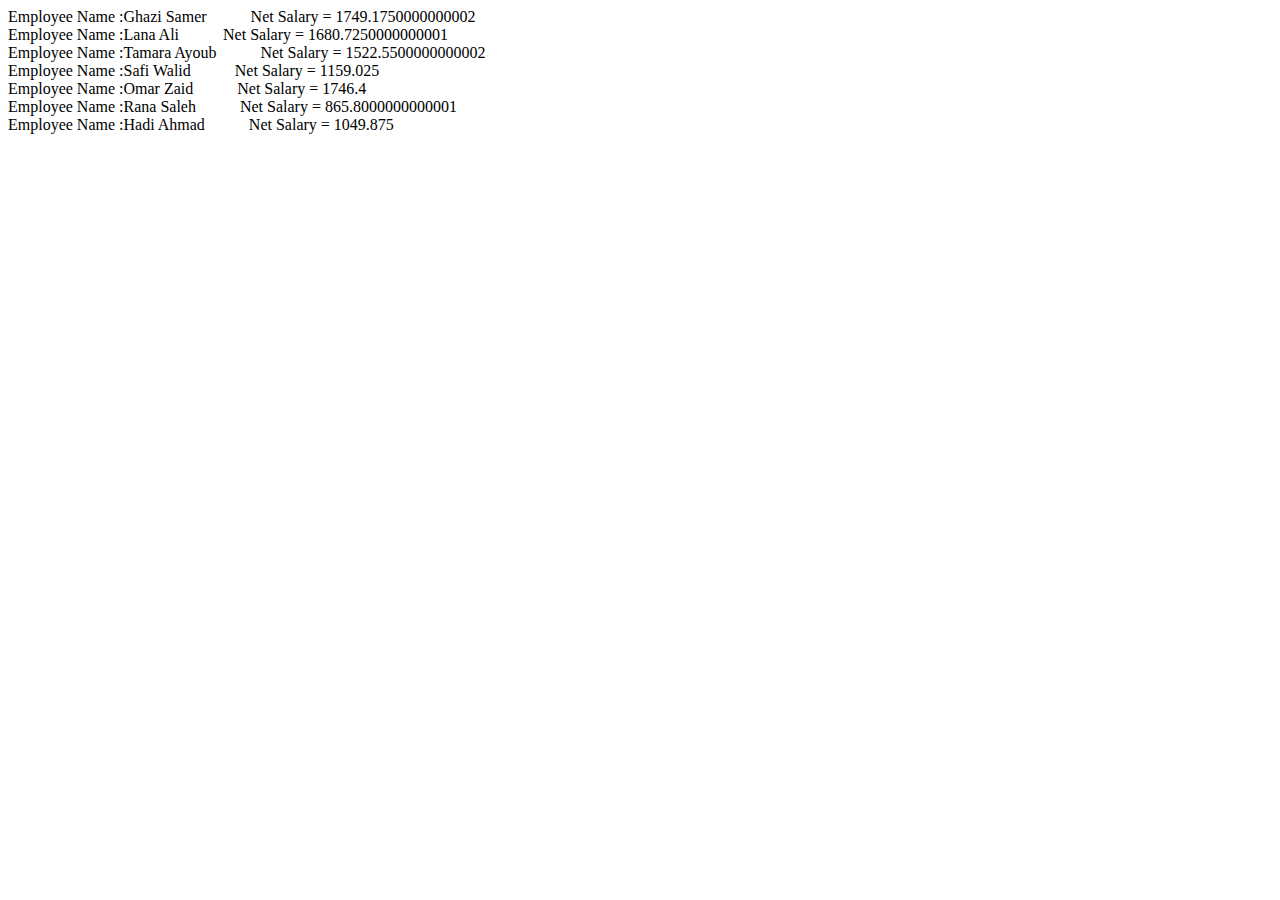
==== index.html @ 353f7c7f "make a constructur for employees data" ====
<!DOCTYPE html>
<html lang="en">
<head>
    <meta charset="UTF-8">
    <meta http-equiv="X-UA-Compatible" content="IE=edge">
    <meta name="viewport" content="width=device-width, initial-scale=1.0">
    <title>Document</title>
    <script src="/ app.js"></script>
</head>
<body>
    <header></header>
    <main>  </main>
    <footer></footer>
</body>
</html>
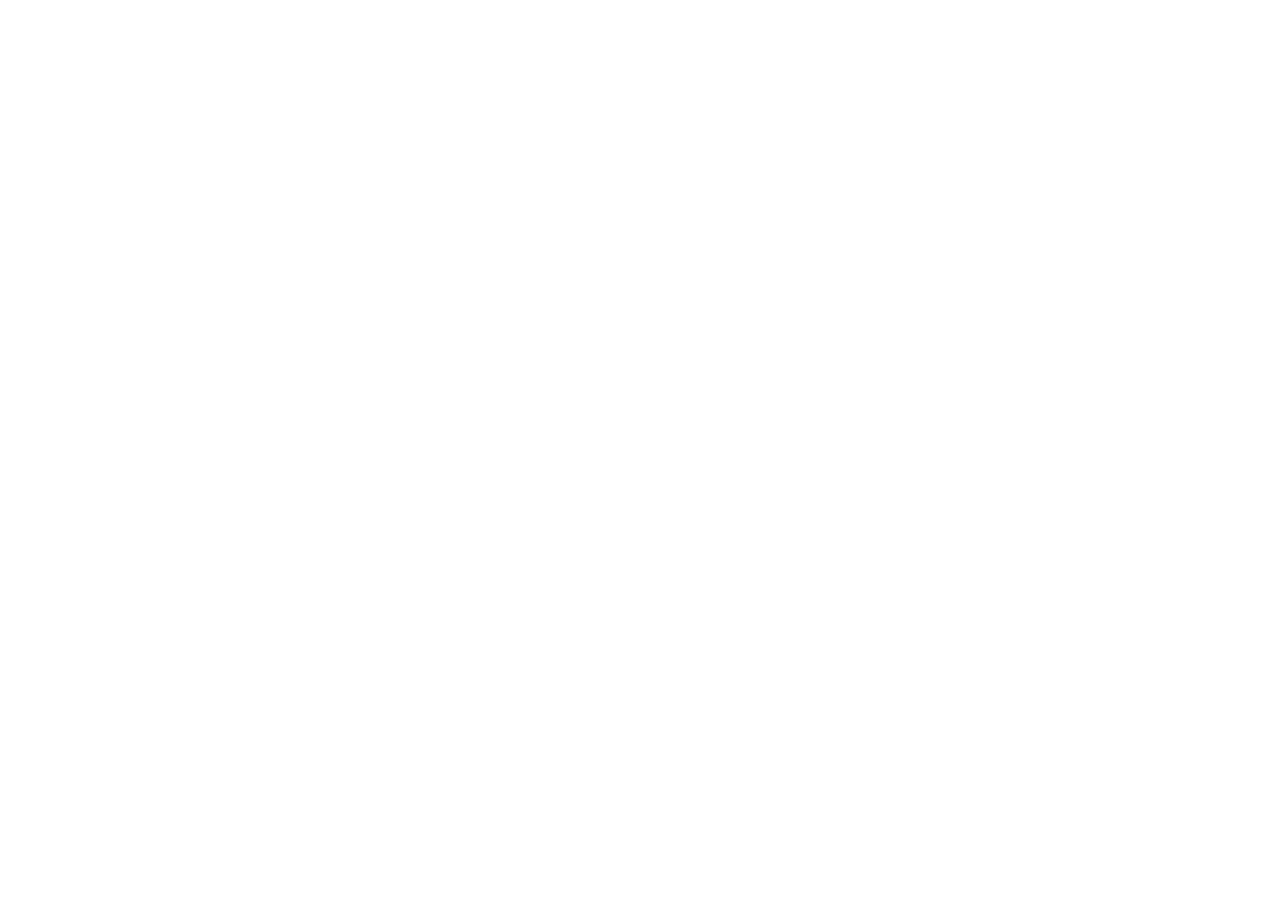
==== commit a9c03293: "Update index.html" ====
--- a/index.html
+++ b/index.html
@@ -5,11 +5,11 @@
     <meta http-equiv="X-UA-Compatible" content="IE=edge">
     <meta name="viewport" content="width=device-width, initial-scale=1.0">
     <title>Document</title>
-    <script src="/ app.js"></script>
+    <script src="/app.js"></script>
 </head>
 <body>
     <header></header>
     <main>  </main>
     <footer></footer>
 </body>
-</html>+</html>
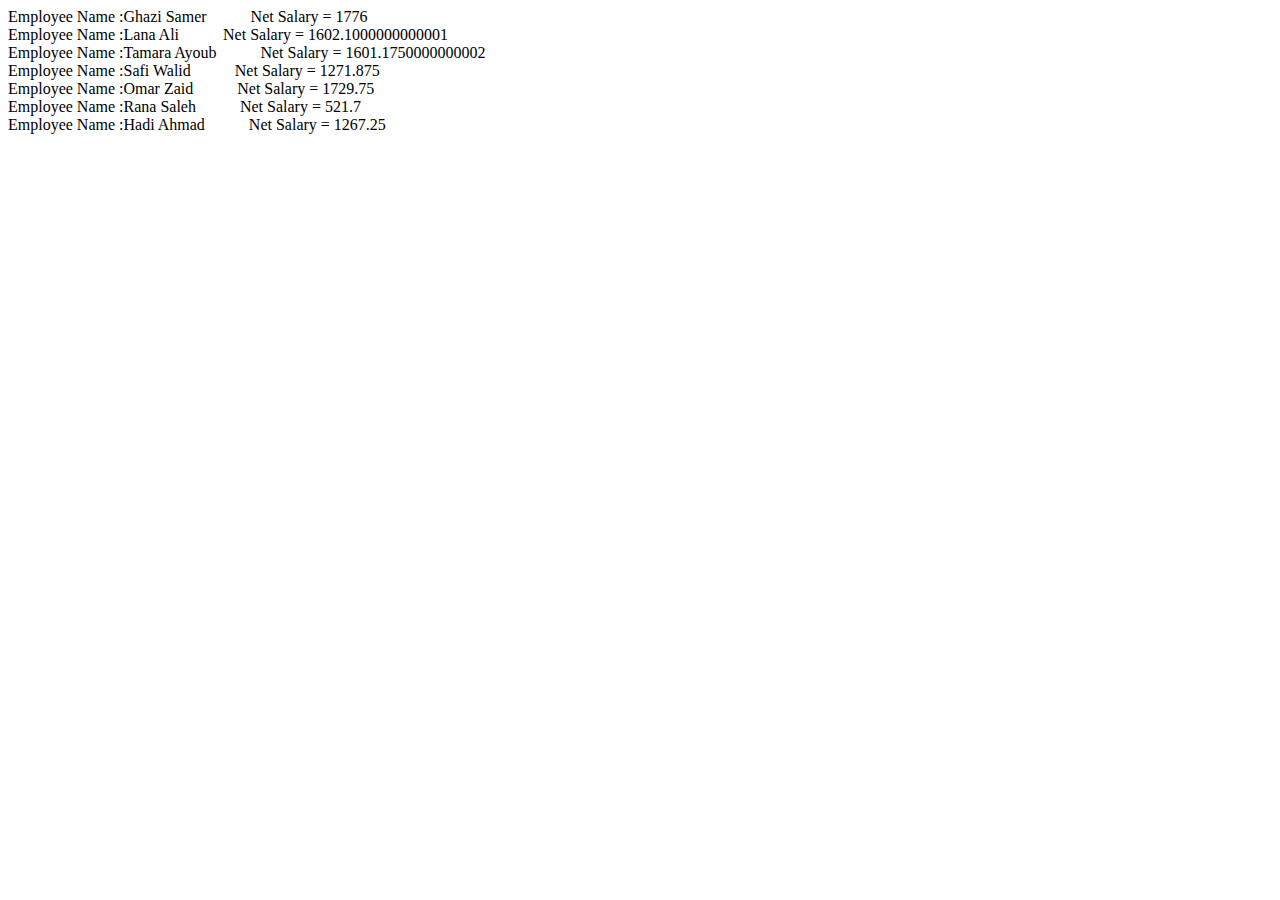
==== commit 5d5953c9: "Update index.html" ====
--- a/index.html
+++ b/index.html
@@ -5,7 +5,7 @@
     <meta http-equiv="X-UA-Compatible" content="IE=edge">
     <meta name="viewport" content="width=device-width, initial-scale=1.0">
     <title>Document</title>
-    <script src="/app.js"></script>
+    <script src="/ app.js"></script>
 </head>
 <body>
     <header></header>
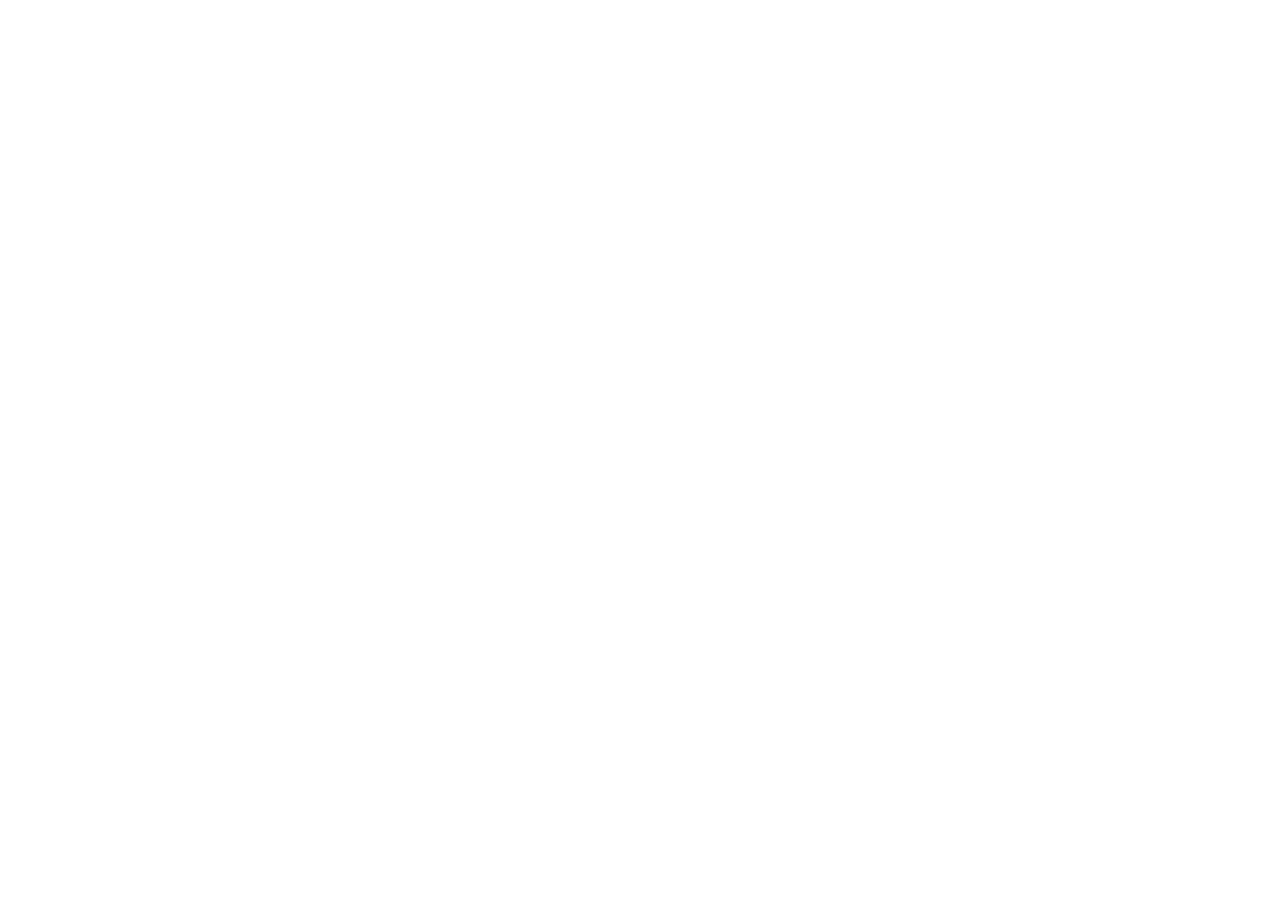
==== commit a860b6de: "Update index.html" ====
--- a/index.html
+++ b/index.html
@@ -5,7 +5,7 @@
     <meta http-equiv="X-UA-Compatible" content="IE=edge">
     <meta name="viewport" content="width=device-width, initial-scale=1.0">
     <title>Document</title>
-    <script src="/ app.js"></script>
+    <script src="/app.js"></script>
 </head>
 <body>
     <header></header>
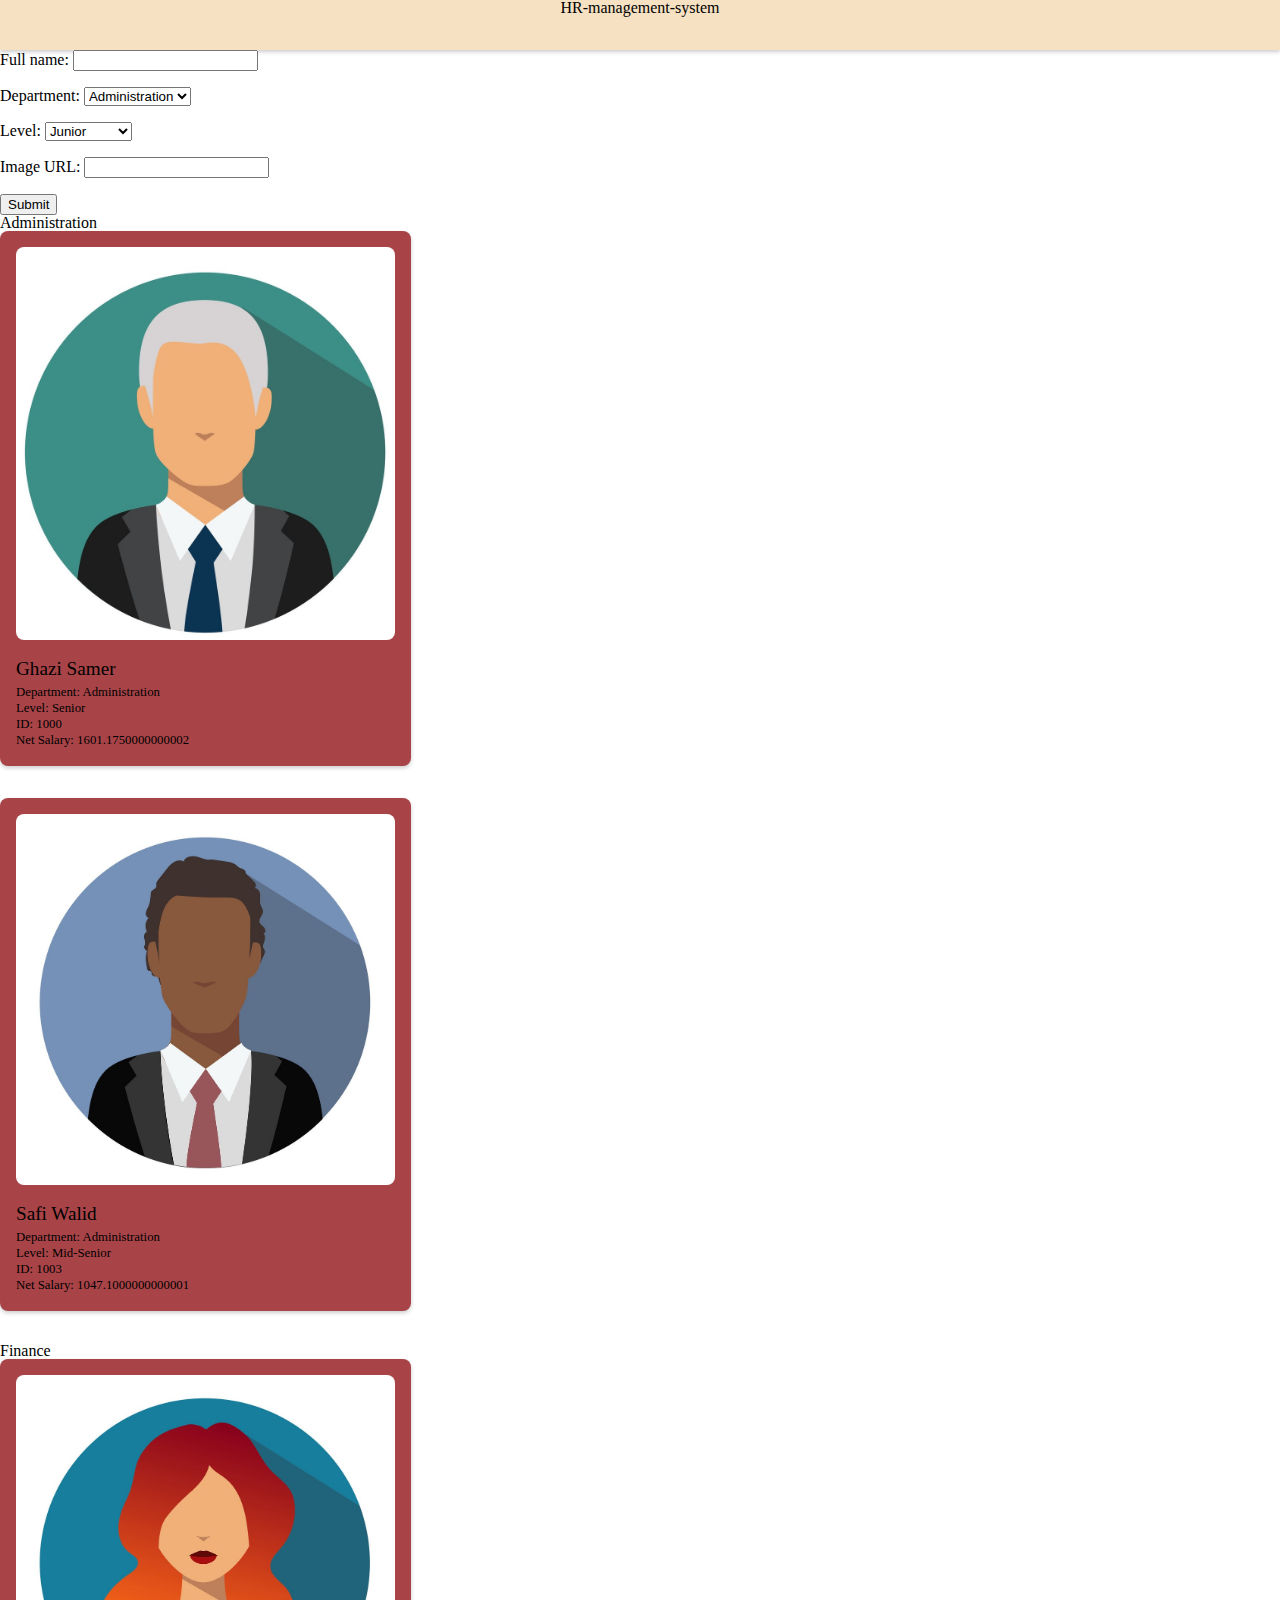
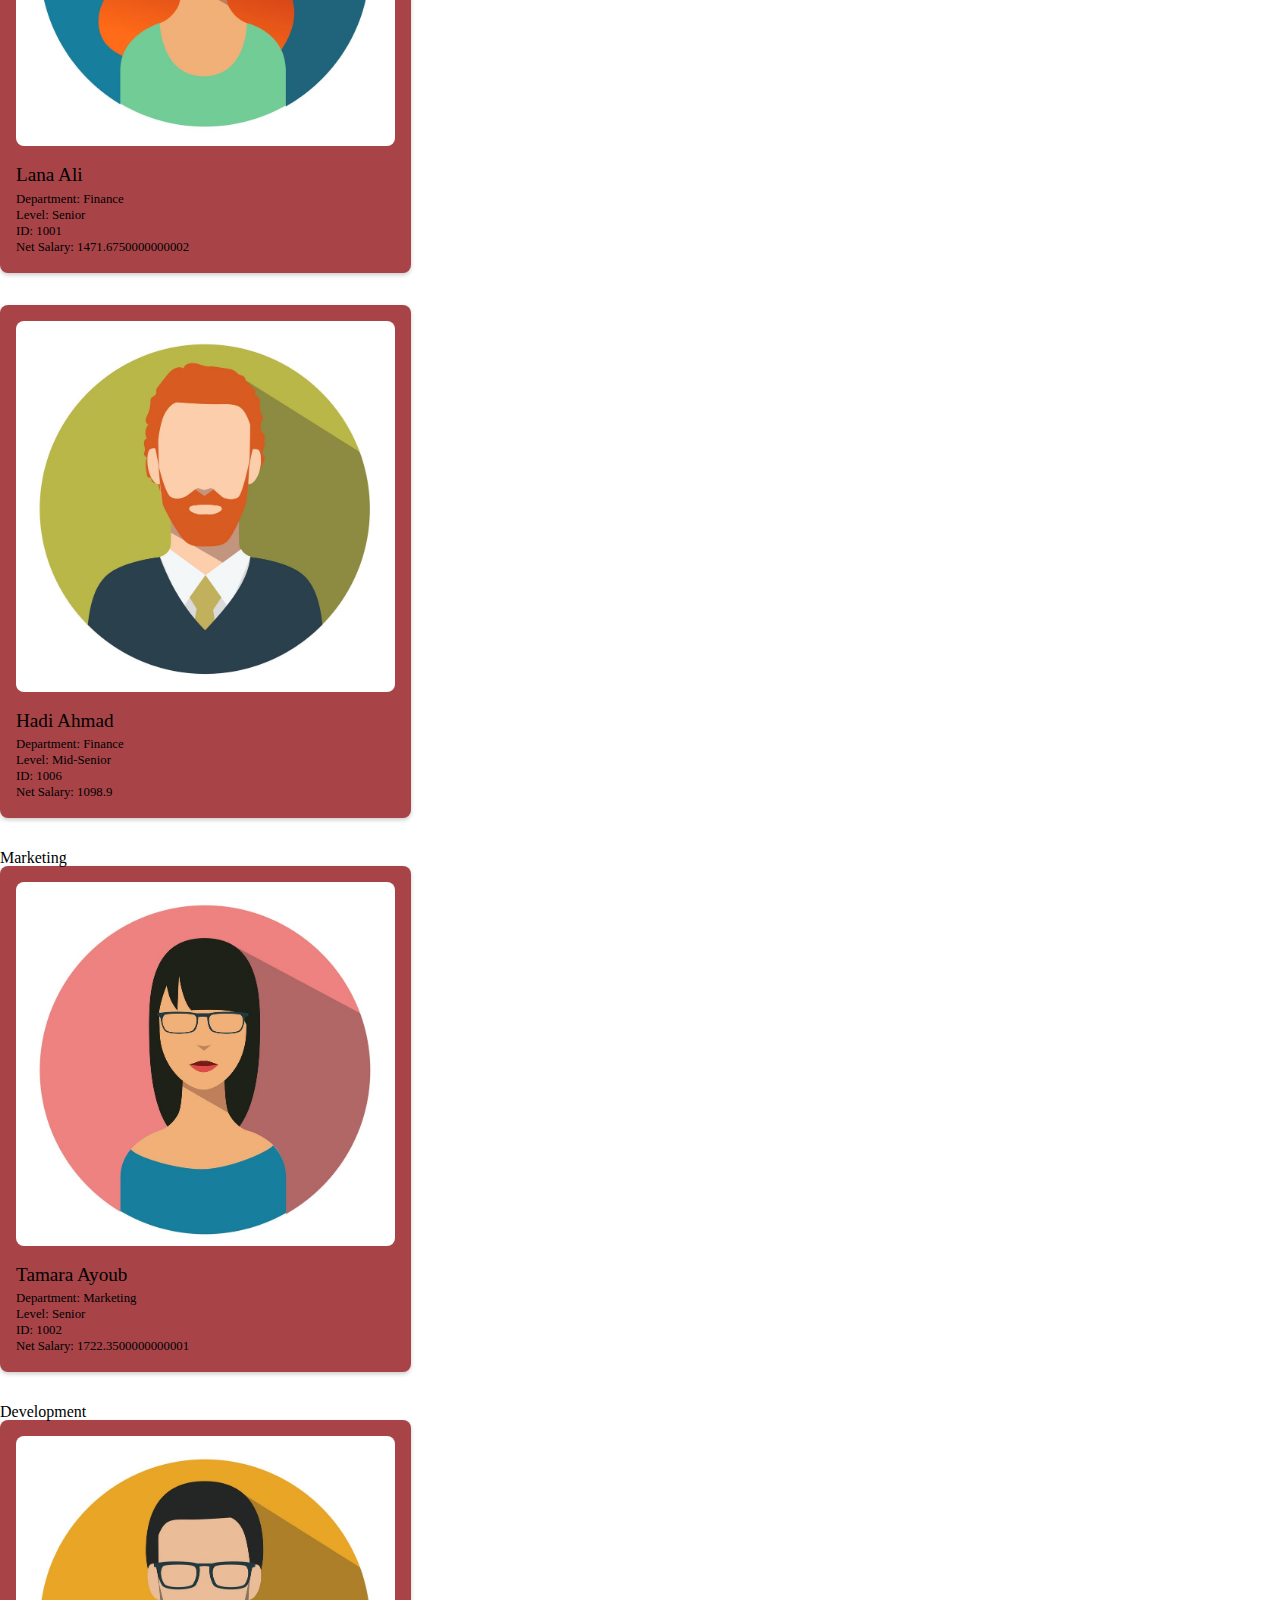
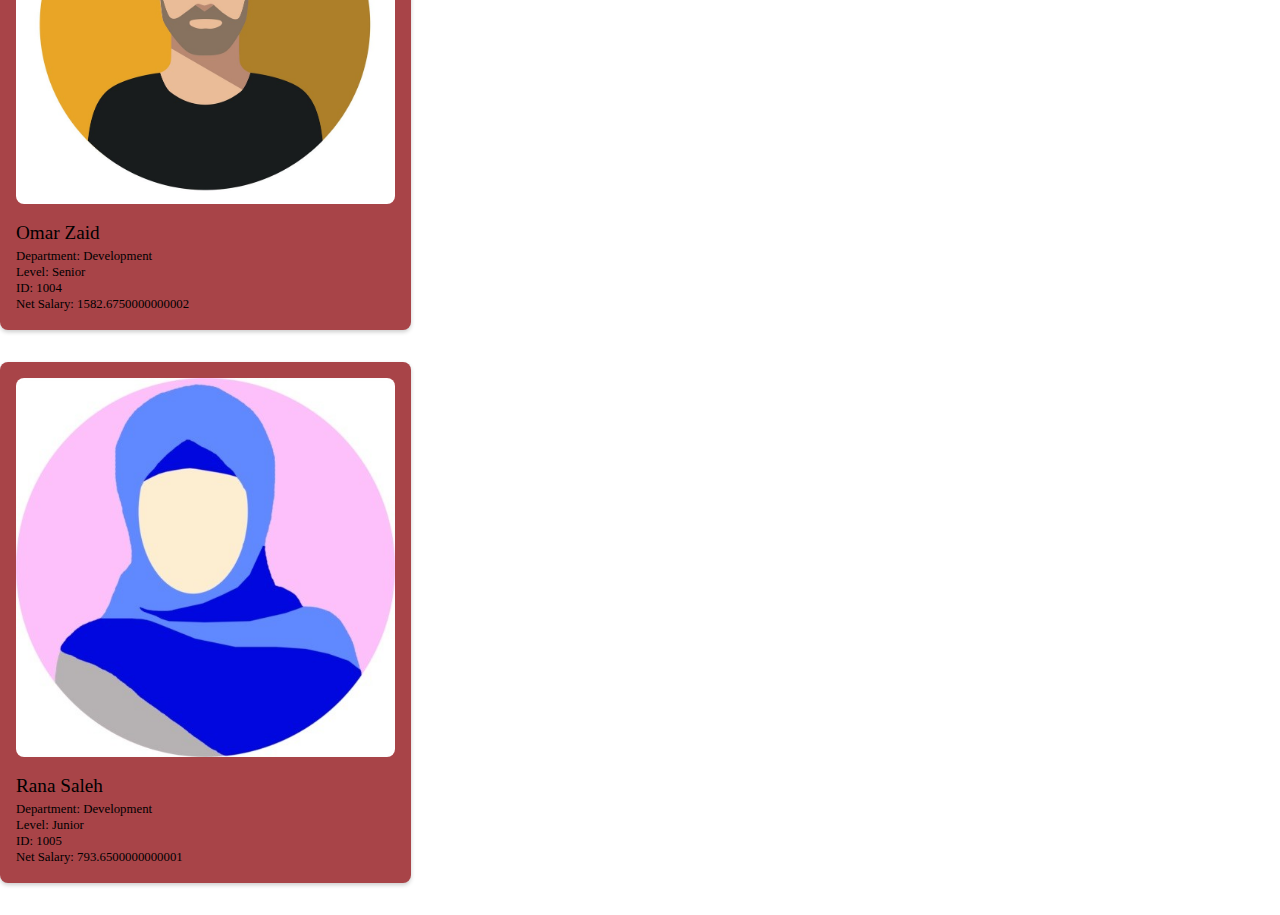
==== commit e3c7ea8d: "continue work on website and make it dynamic" ====
--- a/index.html
+++ b/index.html
@@ -5,11 +5,41 @@
     <meta http-equiv="X-UA-Compatible" content="IE=edge">
     <meta name="viewport" content="width=device-width, initial-scale=1.0">
     <title>Document</title>
-    <script src="/app.js"></script>
+    <link rel="stylesheet" href="CSS files/indexstyles.css">
+    <link rel="stylesheet" href="CSS files/reset.css">
 </head>
 <body>
-    <header></header>
-    <main>  </main>
+    <header>
+        <h1>HR-management-system</h1>
+    </header>
+    <main>
+        <form id='form' >
+            <label for="full-name">Full name:</label>
+            <input type="text" id="full-name" name="full-name"><br><br>
+          
+            <label for="department">Department:</label>
+            <select id="department" name="department">
+              <option value="administration">Administration</option>
+              <option value="marketing">Marketing</option>
+              <option value="development">Development</option>
+              <option value="finance">Finance</option>
+            </select><br><br>
+          
+            <label for="level">Level:</label>
+            <select id="level" name="level">
+              <option value="junior">Junior</option>
+              <option value="mid-senior">Mid-Senior</option>
+              <option value="senior">Senior</option>
+            </select><br><br>
+          
+            <label for="imageurl">Image URL:</label>
+            <input type="text" id="imageurl" name="imageurl"><br><br>
+          
+            <input type="submit" value="Submit">
+          </form> 
+          <script src="JS files/ app.js"></script>
+    </main>
     <footer></footer>
+
 </body>
 </html>
--- a/CSS files/indexstyles.css
+++ b/CSS files/indexstyles.css
@@ -0,0 +1,71 @@
+:root {
+    --color-1: #F6E1C3;
+    --color-2: #E9A178;
+    --color-3: #A84448;
+  }    
+  body {
+    background-color: var(--light-gray);
+    font-family: 'Montserrat', sans-serif;
+    color: var(--dark-gray);
+  }
+  
+  
+  header {
+    text-align: center;
+    display: flex;
+    justify-content: space-between;
+    align-items: center;
+    background-color: var(--color-1);
+    padding: 1rem;
+    height: 50px; 
+    box-shadow: 0 2px 4px rgba(0, 0, 0, 0.2);
+  }
+  h1{
+    font-size: 48pt;
+  }
+  
+  
+  footer {
+    box-shadow: 0 -2px 4px rgba(0, 0, 0, 0.2);
+    background-color: var(--color-2);
+    padding: 1rem;
+    
+  }
+  
+  form{
+  margin: 20px 0;  
+  }
+  
+  
+  .card {
+    background-color: var(--color-3); ;
+    border-radius: 0.5rem;
+    box-shadow: 0 2px 4px rgba(0, 0, 0, 0.2);
+    margin-bottom: 2rem;
+    width: calc(33.33% - 1rem);
+    padding: 1rem;
+    box-sizing: border-box;
+  }
+  
+  .card img {
+    width: 100%;
+    border-radius: 0.5rem;
+    margin-bottom: 1rem;
+  }
+  
+  .card h2 {
+    font-size: 1.2rem;
+    margin-bottom: 0.5rem;
+  }
+  
+  .card p {
+    font-size: 0.8rem;
+    margin-bottom: 0.2rem;
+  }
+  
+  .card-info {
+    display: flex;
+    flex-direction: column;
+    align-items: center;
+  }
+  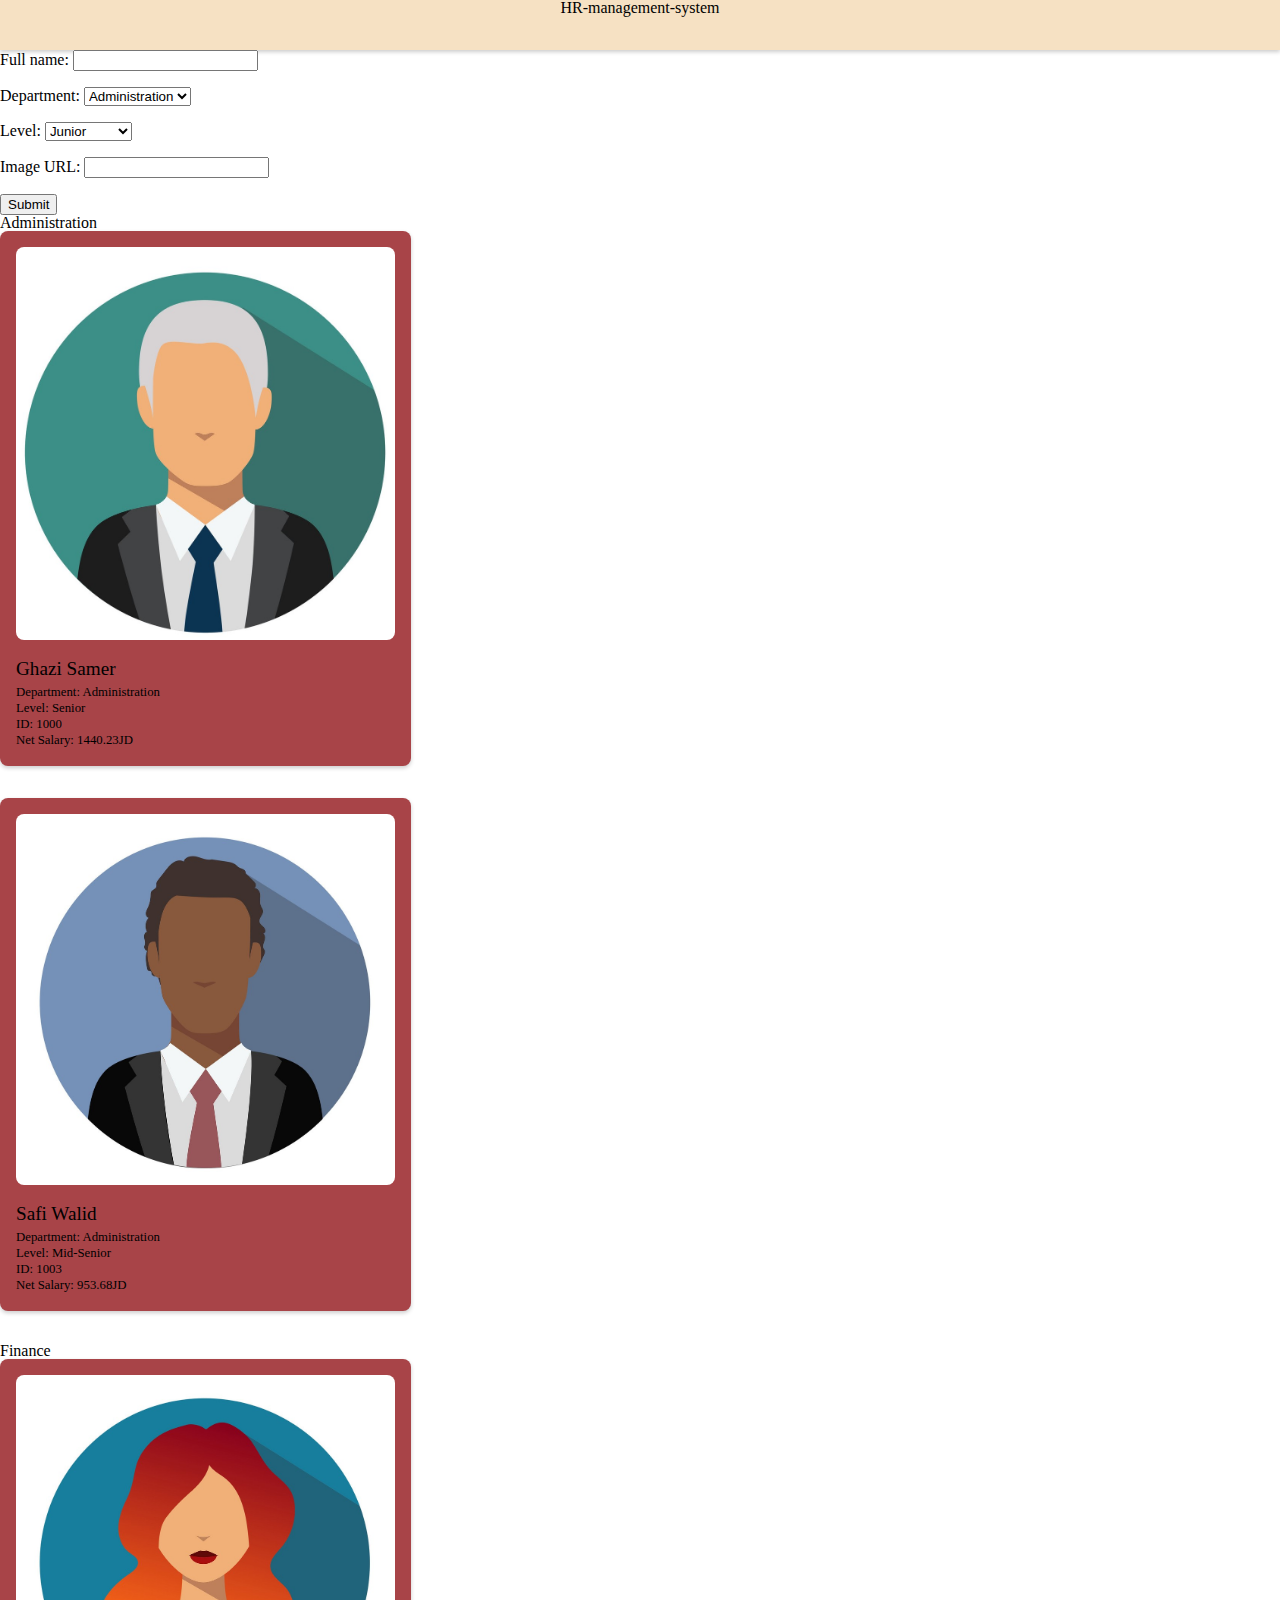
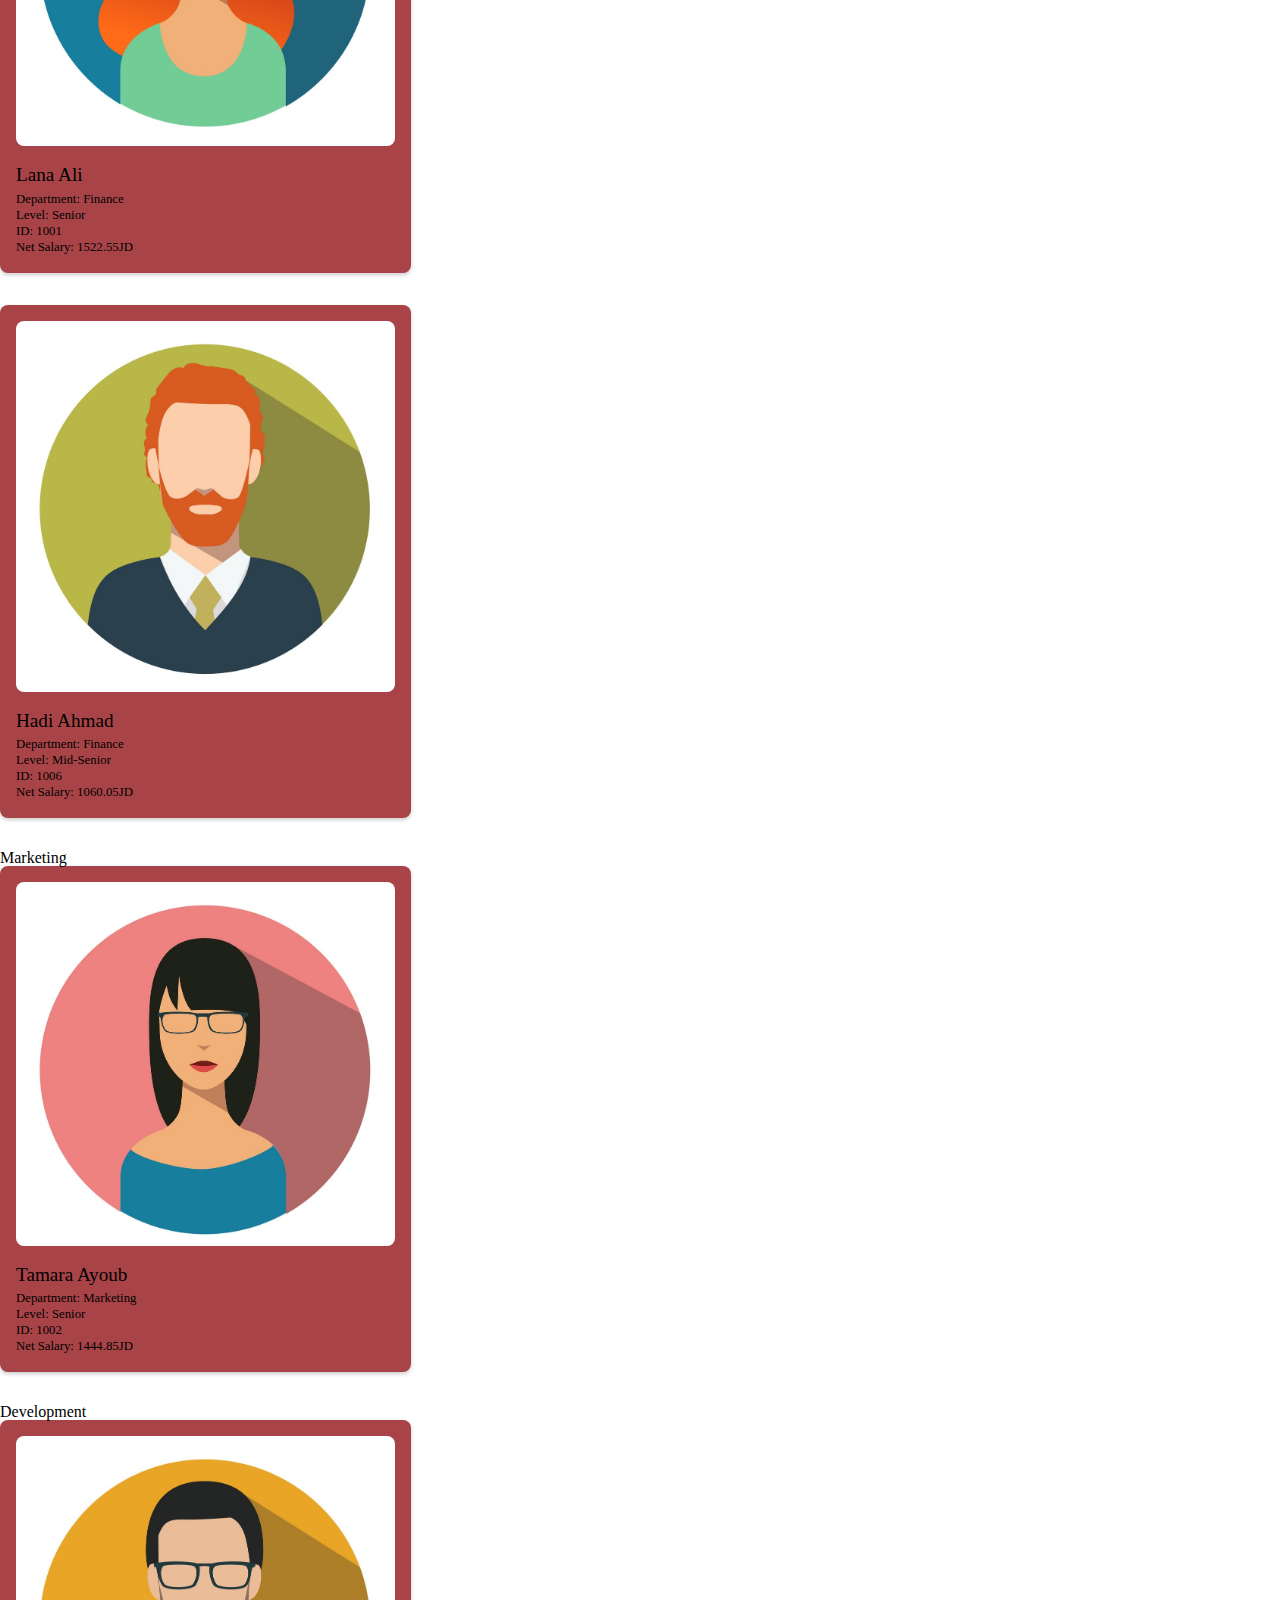
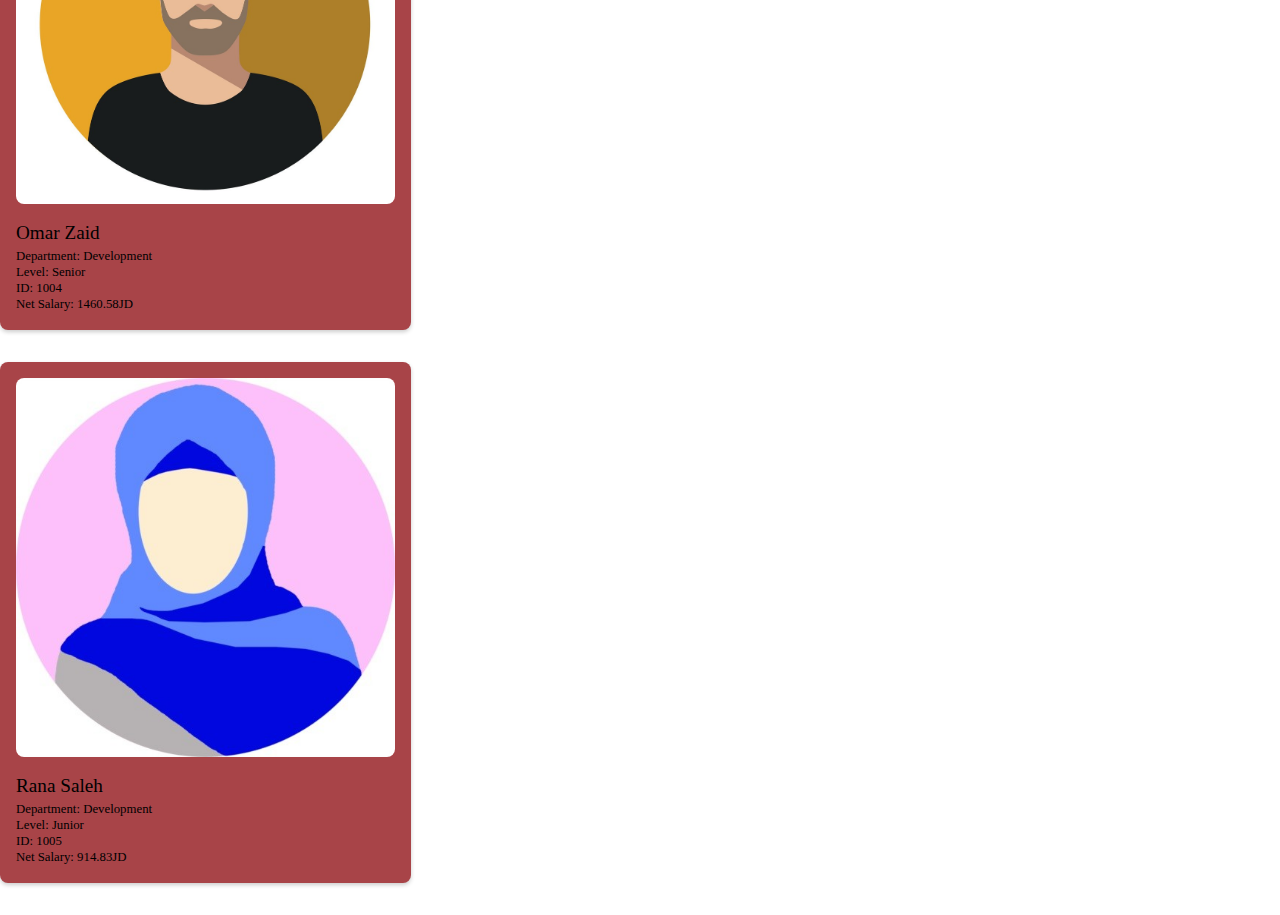
==== commit 3b65bab3: "modify accounting page and add local storage" ====
--- a/index.html
+++ b/index.html
@@ -19,17 +19,17 @@
           
             <label for="department">Department:</label>
             <select id="department" name="department">
-              <option value="administration">Administration</option>
-              <option value="marketing">Marketing</option>
-              <option value="development">Development</option>
-              <option value="finance">Finance</option>
+              <option value="Administration">Administration</option>
+              <option value="Marketing">Marketing</option>
+              <option value="Development">Development</option>
+              <option value="Finance">Finance</option>
             </select><br><br>
           
             <label for="level">Level:</label>
             <select id="level" name="level">
-              <option value="junior">Junior</option>
-              <option value="mid-senior">Mid-Senior</option>
-              <option value="senior">Senior</option>
+              <option value="Junior">Junior</option>
+              <option value="Mid-senior">Mid-Senior</option>
+              <option value="Senior">Senior</option>
             </select><br><br>
           
             <label for="imageurl">Image URL:</label>
